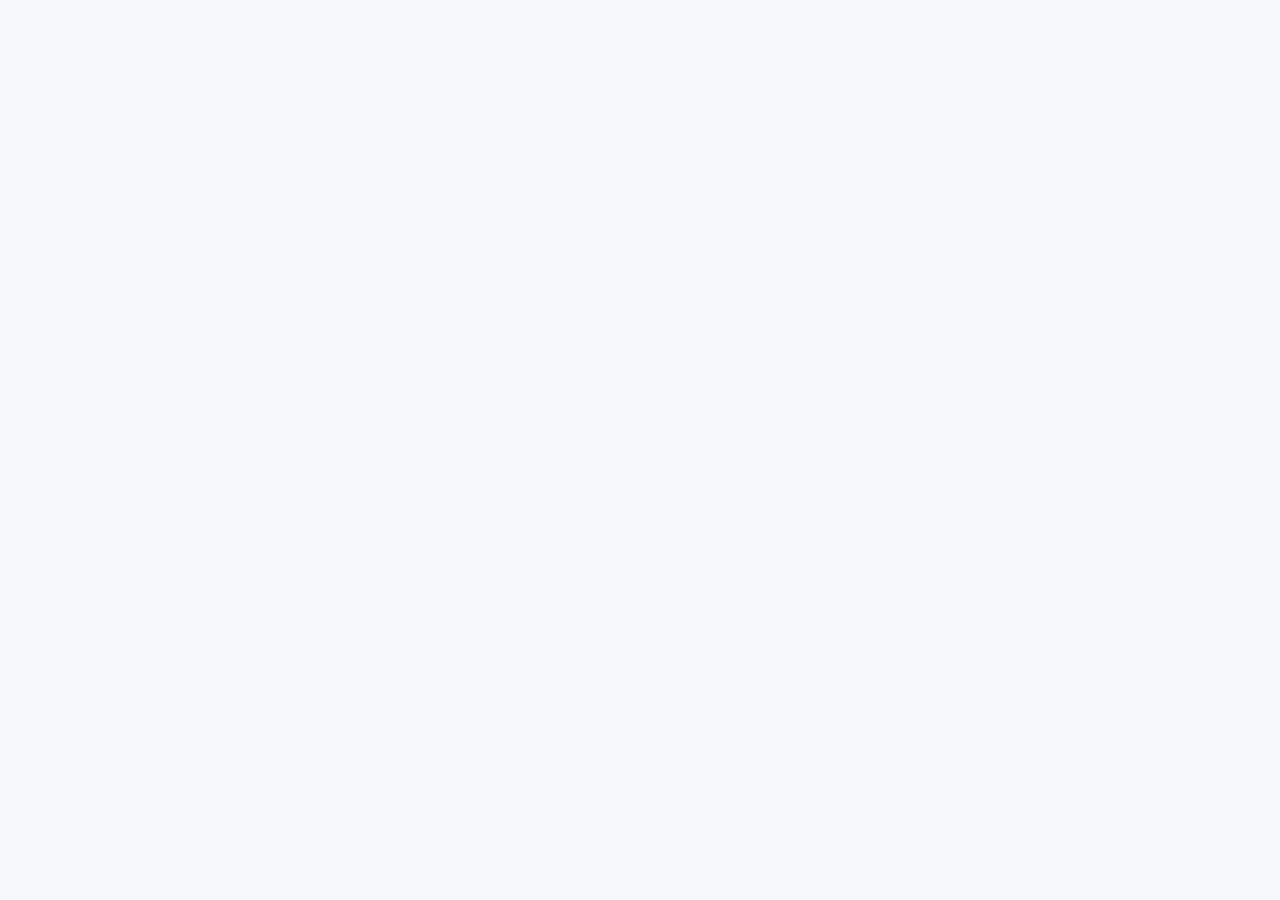
==== index.html @ e89a0898 "Create teacher dashboard" ====
<!doctype html><html><head><meta charset="utf-8"><meta name="viewport" content="width=device-width,initial-scale=1"><title>Teacher Dashboard</title><link rel="stylesheet" href="assets/styles.css"></head><body data-title="Dashboard"><div id="app-shell" data-content="<div class='panel'><h2>Welcome to your teaching workspace</h2><p>Manage your assigned classes, results, attendance, timetable and school announcements.</p><div class='quick-grid'><a class='quick' href='classes.html'><b>My classes</b><span>View assigned classes and subjects.</span></a><a class='quick' href='results.html'><b>Enter results</b><span>Record and submit academic results.</span></a><a class='quick' href='attendance.html'><b>Take attendance</b><span>Record today's attendance.</span></a></div></div>"></div><div id="toast-host"></div><script type="module">import{requireTeacher,mountShell}from'./assets/app.js';const u=await requireTeacher();if(u)mountShell(u);</script></body></html>
---- assets/styles.css ----
@import url('https://fonts.googleapis.com/css2?family=Inter:wght@400;500;600;700;800&display=swap');:root{--blue:#123d8f;--blue2:#0a66c2;--yellow:#f4c400;--ink:#14213d;--muted:#667085;--line:#e6eaf0;--bg:#f6f8fc;--danger:#c62828;--success:#16834b;--shadow:0 12px 35px rgba(19,43,88,.08)}*{box-sizing:border-box}body{margin:0;font-family:Inter,system-ui,sans-serif;color:var(--ink);background:var(--bg)}a{text-decoration:none;color:inherit}.sidebar{position:fixed;inset:0 auto 0 0;width:260px;background:#fff;border-right:1px solid var(--line);padding:20px 14px;display:flex;flex-direction:column;z-index:20}.brand{display:flex;align-items:center;gap:10px;padding:5px 10px 22px}.brand img{width:44px;height:44px;border-radius:50%;object-fit:cover}.brand strong,.brand small{display:block}.brand strong{font-size:14px}.brand small{font-size:11px;color:var(--muted)}.sidebar nav{display:grid;gap:4px;overflow:auto}.nav-item{display:flex;align-items:center;gap:12px;padding:11px 12px;border-radius:11px;color:#526078;font-size:13px;font-weight:600;transition:.2s}.nav-item span{width:22px;text-align:center;font-size:17px}.nav-item:hover{background:#f0f5ff;color:var(--blue)}.nav-item.active{background:#eaf1ff;color:var(--blue);box-shadow:inset 3px 0 var(--blue)}.nav-item em{font-style:normal}.logout{margin-top:auto;border:0;background:#fff1f1;color:var(--danger);padding:12px;border-radius:10px;font-weight:700;cursor:pointer}.main{margin-left:260px;min-height:100vh}.topbar{height:88px;background:#fff;border-bottom:1px solid var(--line);display:flex;align-items:center;justify-content:space-between;padding:0 32px;position:sticky;top:0;z-index:10}.eyebrow{margin:0 0 3px;color:var(--blue2);font-size:11px;font-weight:700}.topbar h1{margin:0;font-size:22px}.user-chip{display:flex;align-items:center;gap:9px}.avatar{width:38px;height:38px;border-radius:50%;display:grid;place-items:center;background:#eaf1ff;color:var(--blue);font-weight:800}.user-chip strong,.user-chip small{display:block}.user-chip strong{font-size:12px}.user-chip small{font-size:10px;color:var(--muted)}.menu{display:none}.page-content{padding:30px;animation:rise .45s ease}.panel{background:#fff;border:1px solid var(--line);border-radius:16px;box-shadow:var(--shadow);padding:22px}.panel h2{font-size:17px;margin:0 0 7px}.panel p{color:var(--muted);font-size:13px}.quick-grid{display:grid;grid-template-columns:repeat(3,1fr);gap:14px;margin-top:18px}.quick{padding:18px;border:1px solid var(--line);border-radius:13px;background:#fff;transition:.2s}.quick:hover{transform:translateY(-3px);box-shadow:var(--shadow)}.quick b{display:block;margin-bottom:5px}.quick span{font-size:12px;color:var(--muted)}.btn{border:0;border-radius:10px;padding:11px 15px;background:var(--blue);color:#fff;font-weight:700;cursor:pointer}.spinner{display:inline-block;width:18px;height:18px;border:2px solid currentColor;border-right-color:transparent;border-radius:50%;animation:spin .7s linear infinite;vertical-align:-4px;margin-right:8px}.spinner-sm{width:14px;height:14px}#toast-host{position:fixed;right:22px;bottom:22px;z-index:200;display:grid;gap:10px}.toast{min-width:280px;max-width:380px;padding:13px 15px;border-radius:12px;background:#fff;box-shadow:0 15px 40px rgba(0,0,0,.14);display:flex;gap:10px;align-items:center;font-size:13px;transform:translateY(15px);opacity:0;transition:.25s}.toast.show{transform:none;opacity:1}.toast-icon{width:25px;height:25px;border-radius:50%;display:grid;place-items:center;background:#e9f8ef;color:var(--success);font-weight:800}.toast-error .toast-icon{background:#fff0f0;color:var(--danger)}@keyframes spin{to{transform:rotate(360deg)}}@keyframes rise{from{opacity:0;transform:translateY(8px)}to{opacity:1;transform:none}}@media(max-width:760px){.sidebar{transform:translateX(-100%);transition:.25s;width:270px;box-shadow:10px 0 30px rgba(0,0,0,.12)}.sidebar.open{transform:none}.main{margin-left:0}.topbar{padding:0 18px;height:76px;justify-content:flex-start;gap:8px}.menu{display:block;border:0;background:#edf2fa;border-radius:9px;padding:9px}.user-chip{margin-left:auto}.user-chip div{display:none}.page-content{padding:18px}.quick-grid{grid-template-columns:1fr}}
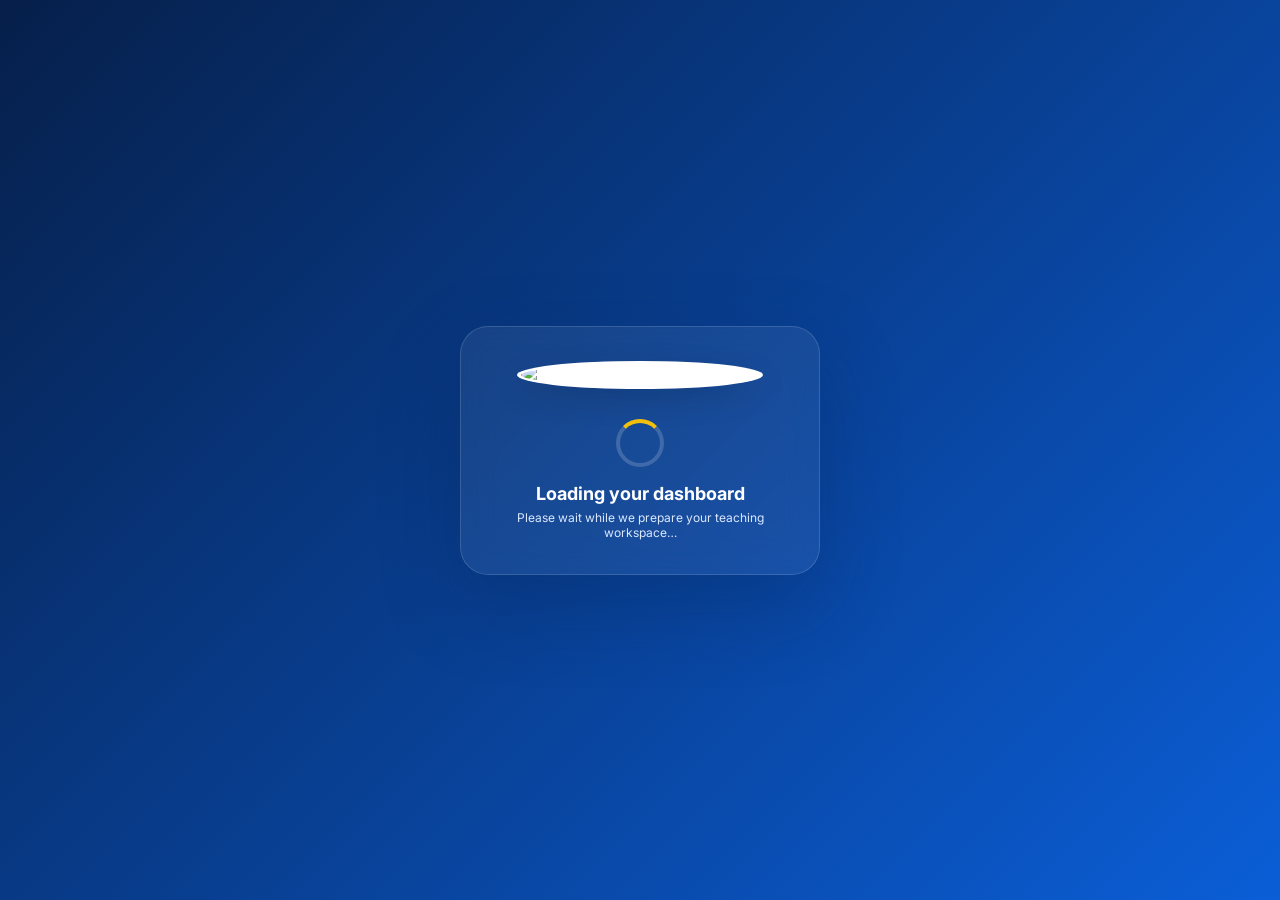
==== commit 57a25b36: "Upgrade teacher dashboard with premium tools and smart welcome" ====
--- a/index.html
+++ b/index.html
@@ -1 +1,141 @@
-<!doctype html><html><head><meta charset="utf-8"><meta name="viewport" content="width=device-width,initial-scale=1"><title>Teacher Dashboard</title><link rel="stylesheet" href="assets/styles.css"></head><body data-title="Dashboard"><div id="app-shell" data-content="<div class='panel'><h2>Welcome to your teaching workspace</h2><p>Manage your assigned classes, results, attendance, timetable and school announcements.</p><div class='quick-grid'><a class='quick' href='classes.html'><b>My classes</b><span>View assigned classes and subjects.</span></a><a class='quick' href='results.html'><b>Enter results</b><span>Record and submit academic results.</span></a><a class='quick' href='attendance.html'><b>Take attendance</b><span>Record today's attendance.</span></a></div></div>"></div><div id="toast-host"></div><script type="module">import{requireTeacher,mountShell}from'./assets/app.js';const u=await requireTeacher();if(u)mountShell(u);</script></body></html>+<!doctype html><html lang="en"><head><meta charset="utf-8"><meta name="viewport" content="width=device-width,initial-scale=1"><title>Teacher Dashboard | Laff British Montessori School</title><link rel="stylesheet" href="assets/styles.css"><link rel="stylesheet" href="assets/dashboard.css"></head><body class="dashboard-page" data-title="Dashboard"><div id="page-loader" class="page-loader active" aria-live="polite"><div class="loader-box"><img class="loader-logo" src="https://i.ibb.co/whtP8S5v/image.png" alt="Laff British Montessori School"><div class="loader-spinner"></div><strong>Loading your dashboard</strong><span>Please wait while we prepare your teaching workspace…</span></div></div><div id="app-shell"></div><div id="toast-host"></div><div id="dashboard-popup" class="dashboard-popup" aria-hidden="true"><div class="welcome-modal" role="dialog" aria-modal="true" aria-labelledby="popup-title"><div class="welcome-banner"><img class="welcome-logo" src="https://i.ibb.co/whtP8S5v/image.png" alt="Laff British Montessori School"><h3 id="popup-title">Welcome back</h3><p id="popup-subtitle">Your teacher workspace is ready.</p></div><div class="welcome-body"><h4 id="popup-heading">Welcome to your dashboard</h4><p id="popup-text">Everything you need for your teaching duties is here.</p><div id="popup-actions" class="popup-actions"></div><div class="popup-footer"><button id="popup-close" class="close-popup" type="button">Continue</button></div></div></div></div><script type="module">
+import { requireTeacher, mountShell, supabase, escapeHtml } from './assets/app.js';
+
+const loader = document.querySelector('#page-loader');
+const popup = document.querySelector('#dashboard-popup');
+const popupTitle = document.querySelector('#popup-title');
+const popupSubtitle = document.querySelector('#popup-subtitle');
+const popupHeading = document.querySelector('#popup-heading');
+const popupText = document.querySelector('#popup-text');
+const popupActions = document.querySelector('#popup-actions');
+const popupClose = document.querySelector('#popup-close');
+
+const hideLoader = () => {
+  loader?.classList.remove('active');
+  setTimeout(() => loader?.remove(), 350);
+};
+
+const showPopup = () => popup?.classList.add('show');
+const hidePopup = () => popup?.classList.remove('show');
+
+function setPopup({ title, subtitle, heading, text, actions = [], button = 'Continue' }) {
+  popupTitle.textContent = title;
+  popupSubtitle.textContent = subtitle;
+  popupHeading.textContent = heading;
+  popupText.textContent = text;
+  popupActions.innerHTML = actions.map(a => `<a class="popup-action" href="${escapeHtml(a.href)}"><span class="icon">${escapeHtml(a.icon)}</span><span><b>${escapeHtml(a.title)}</b><small>${escapeHtml(a.text)}</small></span></a>`).join('');
+  popupClose.textContent = button;
+};
+
+function setupSmartWelcome(user) {
+  const key = `lbs_teacher_dashboard_seen_${user.id}`;
+  const isNewSignin = localStorage.getItem(key) !== '1';
+  localStorage.setItem(key, '1');
+
+  setPopup({
+    title: `Welcome back, ${user.teacher?.full_name || 'Teacher'}`,
+    subtitle: 'Laff British Montessori School • Teacher Portal',
+    heading: 'Your workspace is ready',
+    text: 'We have loaded your teaching workspace, assignments and academic tools.',
+    actions: [],
+    button: isNewSignin ? 'View my classes' : 'Continue to dashboard'
+  });
+  showPopup();
+
+  popupClose.onclick = () => {
+    if (isNewSignin) {
+      setPopup({
+        title: 'New teacher sign-in',
+        subtitle: 'Let’s get you started',
+        heading: 'View your classes & subjects',
+        text: 'Open your assigned classes and subjects so you know exactly what is on your teaching schedule.',
+        actions: [
+          { href: 'classes.html', icon: '▤', title: 'View my classes', text: 'See assigned classes and subjects' }
+        ],
+        button: 'Close'
+      });
+      popupClose.onclick = () => hidePopup();
+      return;
+    }
+
+    setPopup({
+      title: 'Welcome back',
+      subtitle: 'Laff British Montessori School • Teacher Portal',
+      heading: 'What would you like to do?',
+      text: 'Use one of these quick teacher actions to continue your work.',
+      actions: [
+        { href: 'profile.html', icon: '♙', title: 'View my profile', text: 'Review your teacher information' },
+        { href: 'attendance.html', icon: '◷', title: 'Mark attendance', text: 'Record class attendance' },
+        { href: 'results.html', icon: '✓', title: 'Upload results', text: 'Enter and submit student results' }
+      ],
+      button: 'Close'
+    });
+    popupClose.onclick = () => hidePopup();
+  };
+
+  popup.addEventListener('click', e => { if (e.target === popup) hidePopup(); });
+  document.addEventListener('keydown', e => { if (e.key === 'Escape') hidePopup(); });
+};
+
+async function loadDashboard(user) {
+  const shell = document.querySelector('#app-shell');
+  const name = user.teacher?.full_name || 'Teacher';
+  shell.dataset.content = `<div class="dashboard-content">
+    <section class="dashboard-hero"><div class="hero-inner"><div class="hero-copy"><span class="hero-kicker">Teacher Workspace</span><h2>Welcome back, ${escapeHtml(name)} 👋</h2><p>Your teaching dashboard brings your classes, subjects, results, attendance and school updates into one place.</p></div><div class="hero-actions"><a class="btn" href="results.html">Enter Results</a><a class="btn secondary" href="classes.html">My Classes</a></div></div></section>
+    <section id="dashboard-stats" class="stats-grid"><article class="dash-stat"><span class="dash-stat-label">Assigned Classes</span><strong id="stat-classes" class="dash-stat-value">—</strong><span class="dash-stat-meta">Your active class groups</span></article><article class="dash-stat"><span class="dash-stat-label">Assigned Subjects</span><strong id="stat-subjects" class="dash-stat-value">—</strong><span class="dash-stat-meta">Subjects on your workload</span></article><article class="dash-stat"><span class="dash-stat-label">Draft Results</span><strong id="stat-drafts" class="dash-stat-value">—</strong><span class="dash-stat-meta">Saved but not submitted</span></article><article class="dash-stat"><span class="dash-stat-label">Submitted Results</span><strong id="stat-submitted" class="dash-stat-value">—</strong><span class="dash-stat-meta">Sent for review</span></article></section>
+    <section class="dashboard-grid"><div class="dash-panel"><div class="panel-head"><div><h3>My Classes & Subjects</h3><p>Your current teaching assignments from the school system.</p></div><a class="btn secondary" href="classes.html">View all</a></div><div id="class-grid" class="class-grid"><div class="empty-state">Loading your assignments…</div></div></div><div class="dash-panel"><div class="panel-head"><div><h3>Teacher Tools</h3><p>Quick access to the work you do most.</p></div></div><div class="tool-grid"><a class="tool" href="results.html"><span class="tool-icon">✓</span><span><b>Upload Results</b><span>Enter and submit scores</span></span></a><a class="tool" href="attendance.html"><span class="tool-icon">◷</span><span><b>Mark Attendance</b><span>Record class attendance</span></span></a><a class="tool" href="timetable.html"><span class="tool-icon">▦</span><span><b>My Timetable</b><span>View your weekly schedule</span></span></a><a class="tool" href="profile.html"><span class="tool-icon">♙</span><span><b>My Profile</b><span>Review your teacher details</span></span></a><a class="tool" href="announcements.html"><span class="tool-icon">◉</span><span><b>Announcements</b><span>Read school notices</span></span></a><a class="tool" href="classes.html"><span class="tool-icon">▤</span><span><b>My Classes</b><span>Review teaching assignments</span></span></a></div></div></section>
+    <section class="dash-panel"><div class="panel-head"><div><h3>School Announcements</h3><p>Latest notices available in the school system.</p></div><a class="btn secondary" href="announcements.html">View all</a></div><div id="announcement-list" class="announcement-list"><div class="empty-state">Loading announcements…</div></div></section>
+  </div>`;
+
+  mountShell(user);
+  await Promise.all([loadAssignments(user), loadStats(user), loadAnnouncements()]);
+  hideLoader();
+  setupSmartWelcome(user);
+}
+
+async function loadAssignments(user) {
+  const box = document.querySelector('#class-grid');
+  try {
+    const { data, error } = await supabase.from('class_subjects').select('id,class_id,subject_id,classes(id,name,level),subjects(id,name,code)').eq('teacher_id', user.teacher.id).order('id');
+    if (error) throw error;
+    const rows = data || [];
+    box.innerHTML = rows.length ? rows.slice(0, 6).map(x => `<article class="class-card"><div class="class-top"><span class="class-pill">${escapeHtml(x.classes?.level || 'Class')}</span><span class="small muted">Assigned</span></div><h4>${escapeHtml(x.classes?.name || 'Class')}</h4><p>${escapeHtml(x.subjects?.name || 'Subject')}${x.subjects?.code ? ` · ${escapeHtml(x.subjects.code)}` : ''}</p><a class="btn secondary" href="results.html?class=${encodeURIComponent(x.class_id)}&subject=${encodeURIComponent(x.subject_id)}">Enter Result</a></article>`).join('') : '<div class="empty-state">No class or subject assignments have been added yet.</div>';
+  } catch (e) {
+    console.error(e);
+    box.innerHTML = '<div class="empty-state">Your class assignments could not be loaded right now.</div>';
+  }
+}
+
+async function loadStats(user) {
+  try {
+    const [assignments, results] = await Promise.all([
+      supabase.from('class_subjects').select('class_id,subject_id').eq('teacher_id', user.teacher.id),
+      supabase.from('results').select('status').eq('created_by', user.id)
+    ]);
+    const a = assignments.data || [];
+    const r = results.data || [];
+    document.querySelector('#stat-classes').textContent = new Set(a.map(x => x.class_id)).size;
+    document.querySelector('#stat-subjects').textContent = new Set(a.map(x => x.subject_id)).size;
+    document.querySelector('#stat-drafts').textContent = r.filter(x => String(x.status || '').toUpperCase() === 'DRAFT').length;
+    document.querySelector('#stat-submitted').textContent = r.filter(x => String(x.status || '').toUpperCase() === 'SUBMITTED').length;
+  } catch (e) {
+    console.error(e);
+  }
+}
+
+async function loadAnnouncements() {
+  const box = document.querySelector('#announcement-list');
+  try {
+    const { data, error } = await supabase.from('announcements').select('id,title,created_at').order('created_at', { ascending: false }).limit(4);
+    if (error) throw error;
+    const rows = data || [];
+    box.innerHTML = rows.length ? rows.map(x => `<article class="announcement"><span class="announcement-dot"></span><div><b>${escapeHtml(x.title || 'School announcement')}</b><time>${x.created_at ? new Date(x.created_at).toLocaleDateString() : ''}</time></div></article>`).join('') : '<div class="empty-state">No announcements are available yet.</div>';
+  } catch (e) {
+    console.error(e);
+    box.innerHTML = '<div class="empty-state">Announcements could not be loaded right now.</div>';
+  }
+}
+
+const user = await requireTeacher();
+if (user) await loadDashboard(user);
+</script></body></html>
--- a/assets/dashboard.css
+++ b/assets/dashboard.css
@@ -0,0 +1 @@
+:root{--dash-blue:#0b5ed7;--dash-deep:#082b63;--dash-yellow:#f4c20d;--dash-ink:#13233f;--dash-muted:#667085;--dash-line:#e4eaf2;--dash-bg:#f5f8fd} .dashboard-page{background:radial-gradient(circle at 88% 0,#eaf2ff 0,transparent 28%),var(--dash-bg)} .page-loader{position:fixed;inset:0;display:grid;place-items:center;background:linear-gradient(135deg,#061f4a,#0b5ed7);z-index:1000;opacity:0;visibility:hidden;transition:opacity .3s ease,visibility .3s ease}.page-loader.active{opacity:1;visibility:visible}.loader-box{width:min(360px,88vw);padding:34px 28px;border:1px solid #ffffff24;border-radius:28px;background:#ffffff10;backdrop-filter:blur(16px);text-align:center;color:#fff;box-shadow:0 30px 80px #001b4540}.loader-logo{width:72px;height:72px;border-radius:50%;background:#fff;padding:4px;margin:0 auto 18px;box-shadow:0 10px 30px #00000025}.loader-spinner{width:48px;height:48px;border-radius:50%;border:4px solid #ffffff2c;border-top-color:var(--dash-yellow);animation:dashboard-spin .85s linear infinite;margin:12px auto 16px}.loader-box strong{display:block;font-size:18px}.loader-box span{display:block;color:#dbe8ff;font-size:12px;margin-top:6px}@keyframes dashboard-spin{to{transform:rotate(360deg)}} .dashboard-content{display:grid;gap:20px}.dashboard-hero{position:relative;overflow:hidden;border-radius:28px;padding:28px;background:linear-gradient(135deg,#082b63 0%,#0b5ed7 72%,#126ee7 100%);color:#fff;box-shadow:0 24px 55px rgba(8,43,99,.2)}.dashboard-hero:before,.dashboard-hero:after{content:"";position:absolute;border-radius:50%;pointer-events:none}.dashboard-hero:before{width:260px;height:260px;right:-90px;top:-110px;background:#ffffff12}.dashboard-hero:after{width:130px;height:130px;right:150px;bottom:-80px;background:#f4c20d14}.hero-inner{position:relative;z-index:1;display:flex;align-items:flex-end;justify-content:space-between;gap:20px}.hero-copy{max-width:760px}.hero-kicker{display:inline-flex;align-items:center;gap:8px;padding:7px 11px;border-radius:999px;background:#ffffff14;border:1px solid #ffffff22;font-size:10px;font-weight:900;letter-spacing:.08em;text-transform:uppercase}.hero-copy h2{margin:10px 0 7px;font-size:34px;letter-spacing:-.03em}.hero-copy p{margin:0;color:#dbe8ff;line-height:1.55}.hero-actions{display:flex;gap:9px;flex-wrap:wrap}.hero-actions a{background:var(--dash-yellow);color:var(--dash-deep)}.hero-actions a.secondary{background:#ffffff12;color:#fff;border:1px solid #ffffff28}.stats-grid{display:grid;grid-template-columns:repeat(4,minmax(0,1fr));gap:15px}.dash-stat{background:#fff;border:1px solid var(--dash-line);border-radius:20px;padding:20px;box-shadow:0 8px 25px rgba(20,45,80,.06);position:relative;overflow:hidden}.dash-stat:after{content:"";position:absolute;width:100px;height:100px;right:-45px;top:-45px;border-radius:50%;background:#edf4ff}.dash-stat-label{font-size:12px;color:var(--dash-muted);font-weight:800}.dash-stat-value{display:block;font-size:30px;line-height:1;margin-top:9px;position:relative;z-index:1;color:var(--dash-ink)}.dash-stat-meta{font-size:11px;color:#8a94a6;margin-top:7px;display:block}.dashboard-grid{display:grid;grid-template-columns:1.2fr .8fr;gap:20px}.dash-panel{background:#fff;border:1px solid var(--dash-line);border-radius:22px;padding:21px;box-shadow:0 8px 25px rgba(20,45,80,.06)}.panel-head{display:flex;justify-content:space-between;align-items:flex-start;gap:15px;margin-bottom:15px}.panel-head h3{margin:0;font-size:19px}.panel-head p{margin:5px 0 0;color:var(--dash-muted);font-size:12px}.class-grid{display:grid;grid-template-columns:repeat(2,minmax(0,1fr));gap:12px}.class-card{border:1px solid var(--dash-line);border-radius:16px;padding:15px;background:linear-gradient(180deg,#fff,#fbfdff)}.class-top{display:flex;justify-content:space-between;gap:10px;align-items:center}.class-pill{display:inline-flex;padding:6px 9px;border-radius:999px;background:#edf4ff;color:var(--dash-blue);font-size:10px;font-weight:900}.class-card h4{margin:10px 0 5px;font-size:16px}.class-card p{margin:0 0 12px;color:var(--dash-muted);font-size:12px}.tool-grid{display:grid;grid-template-columns:repeat(2,minmax(0,1fr));gap:11px}.tool{display:flex;align-items:center;gap:12px;padding:14px;border:1px solid var(--dash-line);border-radius:16px;text-decoration:none;color:var(--dash-ink);background:#fff;transition:.2s}.tool:hover{transform:translateY(-2px);box-shadow:0 12px 25px rgba(20,45,80,.08)}.tool-icon{width:40px;height:40px;border-radius:13px;background:#edf4ff;color:var(--dash-blue);display:grid;place-items:center;font-size:18px}.tool b{display:block;font-size:13px}.tool span{display:block;margin-top:3px;color:var(--dash-muted);font-size:11px}.announcement-list{display:grid;gap:10px}.announcement{display:flex;gap:11px;align-items:flex-start;padding:12px;border:1px solid var(--dash-line);border-radius:14px;background:#fbfdff}.announcement-dot{width:9px;height:9px;border-radius:50%;background:var(--dash-yellow);margin-top:6px;flex:0 0 auto}.announcement b{font-size:12px}.announcement time{display:block;font-size:10px;color:#8a94a6;margin-top:4px}.empty-state{padding:28px;text-align:center;color:var(--dash-muted);font-size:12px;border:1px dashed var(--dash-line);border-radius:14px}.dashboard-popup{position:fixed;inset:0;background:rgba(4,18,40,.62);backdrop-filter:blur(8px);display:none;align-items:center;justify-content:center;padding:18px;z-index:900}.dashboard-popup.show{display:flex}.welcome-modal{width:min(460px,94vw);background:#fff;border-radius:26px;overflow:hidden;box-shadow:0 32px 90px rgba(0,0,0,.22);animation:modal-rise .35s ease}.welcome-banner{background:linear-gradient(135deg,#082b63,#0b5ed7);padding:26px;color:#fff;position:relative}.welcome-logo{width:68px;height:68px;border-radius:50%;background:#fff;padding:4px;box-shadow:0 8px 25px #00000026}.welcome-banner h3{margin:16px 0 5px;font-size:24px}.welcome-banner p{margin:0;color:#dbe8ff;font-size:12px;line-height:1.5}.welcome-body{padding:22px}.welcome-body h4{margin:0;font-size:18px;color:var(--dash-ink)}.welcome-body>p{color:var(--dash-muted);font-size:12px;line-height:1.5}.popup-actions{display:grid;gap:9px;margin-top:16px}.popup-action{display:flex;align-items:center;gap:11px;padding:13px;border:1px solid var(--dash-line);border-radius:14px;text-decoration:none;color:var(--dash-ink);background:#fff}.popup-action:hover{background:#f7faff}.popup-action .icon{width:36px;height:36px;display:grid;place-items:center;border-radius:11px;background:#edf4ff;color:var(--dash-blue);font-weight:900}.popup-footer{display:flex;justify-content:flex-end;margin-top:18px}.close-popup{border:0;background:var(--dash-deep);color:#fff;border-radius:12px;padding:11px 16px;font-weight:800;cursor:pointer}@keyframes modal-rise{from{opacity:0;transform:translateY(18px) scale(.98)}to{opacity:1;transform:none}}@media(max-width:980px){.stats-grid{grid-template-columns:repeat(2,minmax(0,1fr))}.dashboard-grid{grid-template-columns:1fr}}@media(max-width:680px){.hero-inner{align-items:flex-start;flex-direction:column}.hero-actions{width:100%}.hero-actions a{flex:1}.stats-grid,.class-grid,.tool-grid{grid-template-columns:1fr}.dashboard-hero{padding:22px}.hero-copy h2{font-size:28px}} @media(prefers-reduced-motion:reduce){.loader-spinner,.welcome-modal{animation:none!important}.dash-stat,.tool{transition:none!important}}
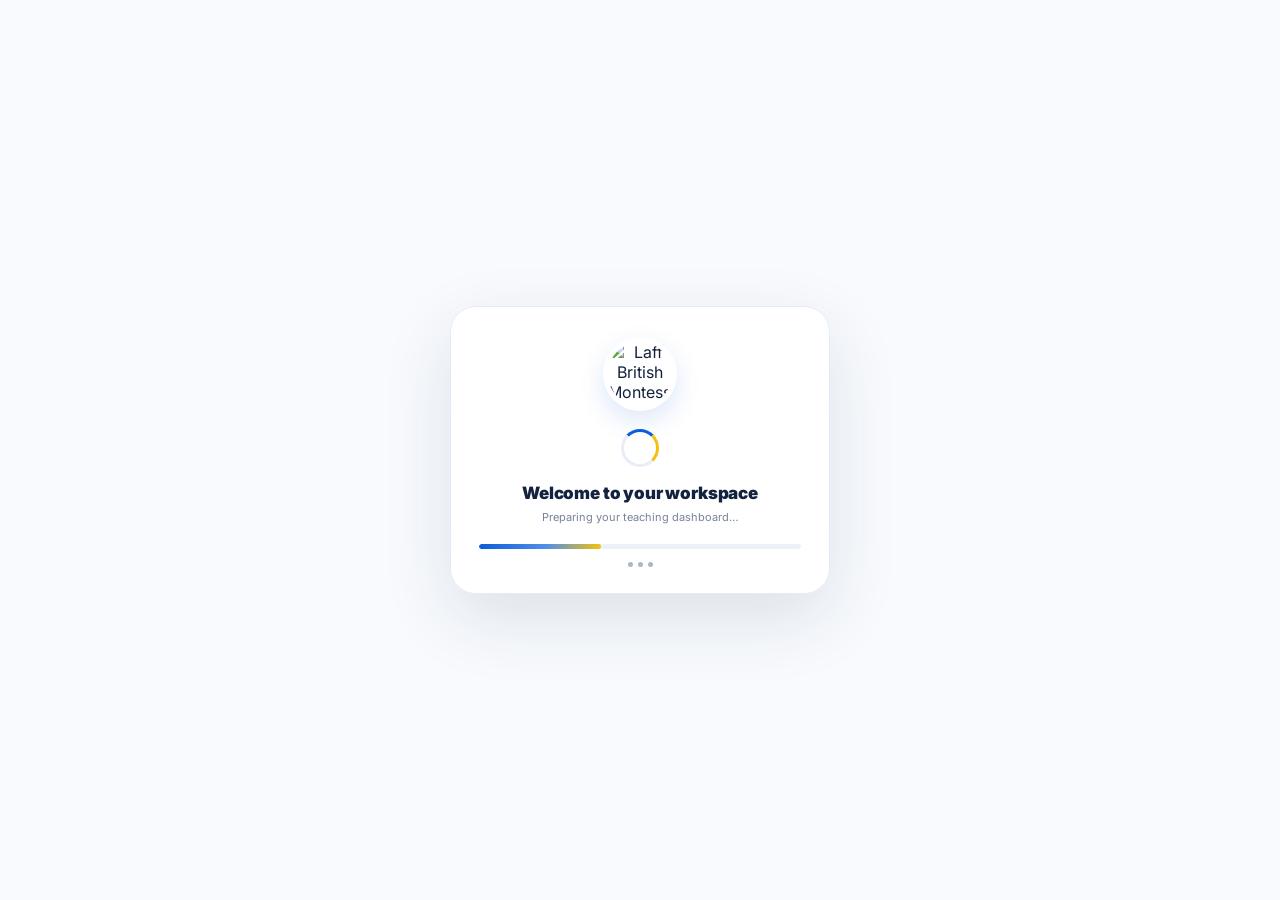
==== commit a7fe7ad2: "Use polished portal loader on teacher dashboard" ====
--- a/index.html
+++ b/index.html
@@ -1,141 +1,12 @@
-<!doctype html><html lang="en"><head><meta charset="utf-8"><meta name="viewport" content="width=device-width,initial-scale=1"><title>Teacher Dashboard | Laff British Montessori School</title><link rel="stylesheet" href="assets/styles.css"><link rel="stylesheet" href="assets/dashboard.css"></head><body class="dashboard-page" data-title="Dashboard"><div id="page-loader" class="page-loader active" aria-live="polite"><div class="loader-box"><img class="loader-logo" src="https://i.ibb.co/whtP8S5v/image.png" alt="Laff British Montessori School"><div class="loader-spinner"></div><strong>Loading your dashboard</strong><span>Please wait while we prepare your teaching workspace…</span></div></div><div id="app-shell"></div><div id="toast-host"></div><div id="dashboard-popup" class="dashboard-popup" aria-hidden="true"><div class="welcome-modal" role="dialog" aria-modal="true" aria-labelledby="popup-title"><div class="welcome-banner"><img class="welcome-logo" src="https://i.ibb.co/whtP8S5v/image.png" alt="Laff British Montessori School"><h3 id="popup-title">Welcome back</h3><p id="popup-subtitle">Your teacher workspace is ready.</p></div><div class="welcome-body"><h4 id="popup-heading">Welcome to your dashboard</h4><p id="popup-text">Everything you need for your teaching duties is here.</p><div id="popup-actions" class="popup-actions"></div><div class="popup-footer"><button id="popup-close" class="close-popup" type="button">Continue</button></div></div></div></div><script type="module">
+<!doctype html><html><head><meta charset="utf-8"><meta name="viewport" content="width=device-width,initial-scale=1"><title>Teacher Dashboard | Laff British Montessori School</title><meta name="description" content="Laff British Montessori School teacher dashboard for classes, attendance, results, timetable and announcements."><link rel="stylesheet" href="assets/styles.css"><link rel="stylesheet" href="assets/dashboard.css"><link rel="stylesheet" href="assets/portal-loader.css"></head><body class="dashboard-page" data-title="Dashboard"><div id="page-loader" class="lbs-loader" aria-live="polite"><div class="lbs-loader-card"><img class="lbs-loader-logo" src="https://i.ibb.co/whtP8S5v/image.png" alt="Laff British Montessori School"><div class="lbs-loader-ring"></div><div class="lbs-loader-title">Welcome to your workspace</div><div class="lbs-loader-text">Preparing your teaching dashboard…</div><div class="lbs-loader-bar"></div><div class="lbs-loader-dots"><span></span><span></span><span></span></div></div></div><div id="app-shell"></div><div id="toast-host"></div><div id="dashboard-popup" class="dashboard-popup" aria-hidden="true"><div class="welcome-modal" role="dialog" aria-modal="true" aria-labelledby="popup-title"><div class="welcome-banner"><img class="welcome-logo" src="https://i.ibb.co/whtP8S5v/image.png" alt="Laff British Montessori School"><h3 id="popup-title">Welcome back</h3><p id="popup-subtitle">Your teacher workspace is ready.</p></div><div class="welcome-body"><h4 id="popup-heading">Welcome to your dashboard</h4><p id="popup-text">Everything you need for your teaching duties is here.</p><div id="popup-actions" class="popup-actions"></div><div class="popup-footer"><button id="popup-close" class="close-popup" type="button">Continue</button></div></div></div></div><script type="module">
 import { requireTeacher, mountShell, supabase, escapeHtml } from './assets/app.js';
-
-const loader = document.querySelector('#page-loader');
-const popup = document.querySelector('#dashboard-popup');
-const popupTitle = document.querySelector('#popup-title');
-const popupSubtitle = document.querySelector('#popup-subtitle');
-const popupHeading = document.querySelector('#popup-heading');
-const popupText = document.querySelector('#popup-text');
-const popupActions = document.querySelector('#popup-actions');
-const popupClose = document.querySelector('#popup-close');
-
-const hideLoader = () => {
-  loader?.classList.remove('active');
-  setTimeout(() => loader?.remove(), 350);
-};
-
-const showPopup = () => popup?.classList.add('show');
-const hidePopup = () => popup?.classList.remove('show');
-
-function setPopup({ title, subtitle, heading, text, actions = [], button = 'Continue' }) {
-  popupTitle.textContent = title;
-  popupSubtitle.textContent = subtitle;
-  popupHeading.textContent = heading;
-  popupText.textContent = text;
-  popupActions.innerHTML = actions.map(a => `<a class="popup-action" href="${escapeHtml(a.href)}"><span class="icon">${escapeHtml(a.icon)}</span><span><b>${escapeHtml(a.title)}</b><small>${escapeHtml(a.text)}</small></span></a>`).join('');
-  popupClose.textContent = button;
-};
-
-function setupSmartWelcome(user) {
-  const key = `lbs_teacher_dashboard_seen_${user.id}`;
-  const isNewSignin = localStorage.getItem(key) !== '1';
-  localStorage.setItem(key, '1');
-
-  setPopup({
-    title: `Welcome back, ${user.teacher?.full_name || 'Teacher'}`,
-    subtitle: 'Laff British Montessori School • Teacher Portal',
-    heading: 'Your workspace is ready',
-    text: 'We have loaded your teaching workspace, assignments and academic tools.',
-    actions: [],
-    button: isNewSignin ? 'View my classes' : 'Continue to dashboard'
-  });
-  showPopup();
-
-  popupClose.onclick = () => {
-    if (isNewSignin) {
-      setPopup({
-        title: 'New teacher sign-in',
-        subtitle: 'Let’s get you started',
-        heading: 'View your classes & subjects',
-        text: 'Open your assigned classes and subjects so you know exactly what is on your teaching schedule.',
-        actions: [
-          { href: 'classes.html', icon: '▤', title: 'View my classes', text: 'See assigned classes and subjects' }
-        ],
-        button: 'Close'
-      });
-      popupClose.onclick = () => hidePopup();
-      return;
-    }
-
-    setPopup({
-      title: 'Welcome back',
-      subtitle: 'Laff British Montessori School • Teacher Portal',
-      heading: 'What would you like to do?',
-      text: 'Use one of these quick teacher actions to continue your work.',
-      actions: [
-        { href: 'profile.html', icon: '♙', title: 'View my profile', text: 'Review your teacher information' },
-        { href: 'attendance.html', icon: '◷', title: 'Mark attendance', text: 'Record class attendance' },
-        { href: 'results.html', icon: '✓', title: 'Upload results', text: 'Enter and submit student results' }
-      ],
-      button: 'Close'
-    });
-    popupClose.onclick = () => hidePopup();
-  };
-
-  popup.addEventListener('click', e => { if (e.target === popup) hidePopup(); });
-  document.addEventListener('keydown', e => { if (e.key === 'Escape') hidePopup(); });
-};
-
-async function loadDashboard(user) {
-  const shell = document.querySelector('#app-shell');
-  const name = user.teacher?.full_name || 'Teacher';
-  shell.dataset.content = `<div class="dashboard-content">
-    <section class="dashboard-hero"><div class="hero-inner"><div class="hero-copy"><span class="hero-kicker">Teacher Workspace</span><h2>Welcome back, ${escapeHtml(name)} 👋</h2><p>Your teaching dashboard brings your classes, subjects, results, attendance and school updates into one place.</p></div><div class="hero-actions"><a class="btn" href="results.html">Enter Results</a><a class="btn secondary" href="classes.html">My Classes</a></div></div></section>
-    <section id="dashboard-stats" class="stats-grid"><article class="dash-stat"><span class="dash-stat-label">Assigned Classes</span><strong id="stat-classes" class="dash-stat-value">—</strong><span class="dash-stat-meta">Your active class groups</span></article><article class="dash-stat"><span class="dash-stat-label">Assigned Subjects</span><strong id="stat-subjects" class="dash-stat-value">—</strong><span class="dash-stat-meta">Subjects on your workload</span></article><article class="dash-stat"><span class="dash-stat-label">Draft Results</span><strong id="stat-drafts" class="dash-stat-value">—</strong><span class="dash-stat-meta">Saved but not submitted</span></article><article class="dash-stat"><span class="dash-stat-label">Submitted Results</span><strong id="stat-submitted" class="dash-stat-value">—</strong><span class="dash-stat-meta">Sent for review</span></article></section>
-    <section class="dashboard-grid"><div class="dash-panel"><div class="panel-head"><div><h3>My Classes & Subjects</h3><p>Your current teaching assignments from the school system.</p></div><a class="btn secondary" href="classes.html">View all</a></div><div id="class-grid" class="class-grid"><div class="empty-state">Loading your assignments…</div></div></div><div class="dash-panel"><div class="panel-head"><div><h3>Teacher Tools</h3><p>Quick access to the work you do most.</p></div></div><div class="tool-grid"><a class="tool" href="results.html"><span class="tool-icon">✓</span><span><b>Upload Results</b><span>Enter and submit scores</span></span></a><a class="tool" href="attendance.html"><span class="tool-icon">◷</span><span><b>Mark Attendance</b><span>Record class attendance</span></span></a><a class="tool" href="timetable.html"><span class="tool-icon">▦</span><span><b>My Timetable</b><span>View your weekly schedule</span></span></a><a class="tool" href="profile.html"><span class="tool-icon">♙</span><span><b>My Profile</b><span>Review your teacher details</span></span></a><a class="tool" href="announcements.html"><span class="tool-icon">◉</span><span><b>Announcements</b><span>Read school notices</span></span></a><a class="tool" href="classes.html"><span class="tool-icon">▤</span><span><b>My Classes</b><span>Review teaching assignments</span></span></a></div></div></section>
-    <section class="dash-panel"><div class="panel-head"><div><h3>School Announcements</h3><p>Latest notices available in the school system.</p></div><a class="btn secondary" href="announcements.html">View all</a></div><div id="announcement-list" class="announcement-list"><div class="empty-state">Loading announcements…</div></div></section>
-  </div>`;
-
-  mountShell(user);
-  await Promise.all([loadAssignments(user), loadStats(user), loadAnnouncements()]);
-  hideLoader();
-  setupSmartWelcome(user);
-}
-
-async function loadAssignments(user) {
-  const box = document.querySelector('#class-grid');
-  try {
-    const { data, error } = await supabase.from('class_subjects').select('id,class_id,subject_id,classes(id,name,level),subjects(id,name,code)').eq('teacher_id', user.teacher.id).order('id');
-    if (error) throw error;
-    const rows = data || [];
-    box.innerHTML = rows.length ? rows.slice(0, 6).map(x => `<article class="class-card"><div class="class-top"><span class="class-pill">${escapeHtml(x.classes?.level || 'Class')}</span><span class="small muted">Assigned</span></div><h4>${escapeHtml(x.classes?.name || 'Class')}</h4><p>${escapeHtml(x.subjects?.name || 'Subject')}${x.subjects?.code ? ` · ${escapeHtml(x.subjects.code)}` : ''}</p><a class="btn secondary" href="results.html?class=${encodeURIComponent(x.class_id)}&subject=${encodeURIComponent(x.subject_id)}">Enter Result</a></article>`).join('') : '<div class="empty-state">No class or subject assignments have been added yet.</div>';
-  } catch (e) {
-    console.error(e);
-    box.innerHTML = '<div class="empty-state">Your class assignments could not be loaded right now.</div>';
-  }
-}
-
-async function loadStats(user) {
-  try {
-    const [assignments, results] = await Promise.all([
-      supabase.from('class_subjects').select('class_id,subject_id').eq('teacher_id', user.teacher.id),
-      supabase.from('results').select('status').eq('created_by', user.id)
-    ]);
-    const a = assignments.data || [];
-    const r = results.data || [];
-    document.querySelector('#stat-classes').textContent = new Set(a.map(x => x.class_id)).size;
-    document.querySelector('#stat-subjects').textContent = new Set(a.map(x => x.subject_id)).size;
-    document.querySelector('#stat-drafts').textContent = r.filter(x => String(x.status || '').toUpperCase() === 'DRAFT').length;
-    document.querySelector('#stat-submitted').textContent = r.filter(x => String(x.status || '').toUpperCase() === 'SUBMITTED').length;
-  } catch (e) {
-    console.error(e);
-  }
-}
-
-async function loadAnnouncements() {
-  const box = document.querySelector('#announcement-list');
-  try {
-    const { data, error } = await supabase.from('announcements').select('id,title,created_at').order('created_at', { ascending: false }).limit(4);
-    if (error) throw error;
-    const rows = data || [];
-    box.innerHTML = rows.length ? rows.map(x => `<article class="announcement"><span class="announcement-dot"></span><div><b>${escapeHtml(x.title || 'School announcement')}</b><time>${x.created_at ? new Date(x.created_at).toLocaleDateString() : ''}</time></div></article>`).join('') : '<div class="empty-state">No announcements are available yet.</div>';
-  } catch (e) {
-    console.error(e);
-    box.innerHTML = '<div class="empty-state">Announcements could not be loaded right now.</div>';
-  }
-}
-
-const user = await requireTeacher();
-if (user) await loadDashboard(user);
-</script></body></html>
+const loader=document.querySelector('#page-loader'),popup=document.querySelector('#dashboard-popup'),popupTitle=document.querySelector('#popup-title'),popupSubtitle=document.querySelector('#popup-subtitle'),popupHeading=document.querySelector('#popup-heading'),popupText=document.querySelector('#popup-text'),popupActions=document.querySelector('#popup-actions'),popupClose=document.querySelector('#popup-close');
+const hideLoader=()=>{loader?.classList.add('is-hidden');setTimeout(()=>loader?.remove(),380)};const showPopup=()=>{popup?.classList.add('show');popup?.setAttribute('aria-hidden','false')};const hidePopup=()=>{popup?.classList.remove('show');popup?.setAttribute('aria-hidden','true')};
+function setPopup({title,subtitle,heading,text,actions=[],button='Continue'}){popupTitle.textContent=title;popupSubtitle.textContent=subtitle;popupHeading.textContent=heading;popupText.textContent=text;popupActions.innerHTML=actions.map(a=>`<a class="popup-action" href="${escapeHtml(a.href)}"><span class="icon">${escapeHtml(a.icon)}</span><span><b>${escapeHtml(a.title)}</b><small>${escapeHtml(a.text)}</small></span></a>`).join('');popupClose.textContent=button}
+function setupSmartWelcome(user){const params=new URLSearchParams(location.search),signin=params.get('signin'),key=`lbs_teacher_dashboard_seen_${user.id}`,isNewSignin=signin==='new'?true:signin==='returning'?false:localStorage.getItem(key)!=='1';localStorage.setItem(key,'1');if(signin)history.replaceState(null,document.title,location.pathname);setPopup({title:`Welcome back, ${user.teacher?.full_name||'Teacher'}`,subtitle:'Laff British Montessori School • Teacher Portal',heading:isNewSignin?'Welcome to your dashboard':'Your workspace is ready',text:isNewSignin?'Everything you need for your teaching duties is here. Let’s get you started.':'Your teaching workspace is ready. Choose a task below whenever you are ready.',actions:[],button:'Continue'});showPopup();popupClose.onclick=()=>{if(isNewSignin){setPopup({title:'New teacher sign-in',subtitle:'Let’s get you started',heading:'View your class',text:'Start by checking the classes and subjects assigned to you so you know what is on your teaching schedule.',actions:[{href:'classes.html',icon:'▤',title:'View my classes',text:'See your assigned classes and subjects'}],button:'Close'});popupClose.onclick=()=>hidePopup();return}setPopup({title:'Welcome back',subtitle:'Laff British Montessori School • Teacher Portal',heading:'What would you like to do?',text:'Jump straight into one of your most-used teacher tools.',actions:[{href:'profile.html',icon:'♙',title:'View my profile',text:'Review your teacher information'},{href:'attendance.html',icon:'◷',title:'Mark attendance',text:'Record class attendance'},{href:'results.html',icon:'✓',title:'Upload results',text:'Enter and submit student results'}],button:'Close'});popupClose.onclick=()=>hidePopup()};popup.addEventListener('click',e=>{if(e.target===popup)hidePopup()});document.addEventListener('keydown',e=>{if(e.key==='Escape')hidePopup()})}
+async function loadDashboard(user){const shell=document.querySelector('#app-shell'),name=user.teacher?.full_name||'Teacher';shell.dataset.content=`<div class="dashboard-content"><section class="dashboard-hero"><div class="hero-inner"><div class="hero-copy"><span class="hero-kicker">Teacher Workspace</span><h2>Welcome back, ${escapeHtml(name)} 👋</h2><p>Your teaching dashboard brings your classes, subjects, results, attendance and school updates into one place.</p></div><div class="hero-actions"><a class="btn" href="results.html">Enter Results</a><a class="btn secondary" href="classes.html">My Classes</a></div></div></section><section id="dashboard-stats" class="stats-grid"><article class="dash-stat"><span class="dash-stat-label">Assigned Classes</span><strong id="stat-classes" class="dash-stat-value">—</strong><span class="dash-stat-meta">Your active class groups</span></article><article class="dash-stat"><span class="dash-stat-label">Assigned Subjects</span><strong id="stat-subjects" class="dash-stat-value">—</strong><span class="dash-stat-meta">Subjects on your workload</span></article><article class="dash-stat"><span class="dash-stat-label">Draft Results</span><strong id="stat-drafts" class="dash-stat-value">—</strong><span class="dash-stat-meta">Saved but not submitted</span></article><article class="dash-stat"><span class="dash-stat-label">Submitted Results</span><strong id="stat-submitted" class="dash-stat-value">—</strong><span class="dash-stat-meta">Sent for review</span></article></section><section class="dashboard-grid"><div class="dash-panel"><div class="panel-head"><div><h3>My Classes & Subjects</h3><p>Your current teaching assignments from the school system.</p></div><a class="btn secondary" href="classes.html">View all</a></div><div id="class-grid" class="class-grid"><div class="empty-state">Loading your assignments…</div></div></div><div class="dash-panel"><div class="panel-head"><div><h3>Teacher Tools</h3><p>Quick access to the work you do most.</p></div></div><div class="tool-grid"><a class="tool" href="results.html"><span class="tool-icon">✓</span><span><b>Upload Results</b><span>Enter and submit scores</span></span></a><a class="tool" href="attendance.html"><span class="tool-icon">◷</span><span><b>Mark Attendance</b><span>Record class attendance</span></span></a><a class="tool" href="timetable.html"><span class="tool-icon">▦</span><span><b>My Timetable</b><span>View your weekly schedule</span></span></a><a class="tool" href="profile.html"><span class="tool-icon">♙</span><span><b>My Profile</b><span>Review your teacher details</span></span></a><a class="tool" href="announcements.html"><span class="tool-icon">◉</span><span><b>Announcements</b><span>Read school notices</span></span></a><a class="tool" href="classes.html"><span class="tool-icon">▤</span><span><b>My Classes</b><span>Review teaching assignments</span></span></a></div></div></section><section class="dash-panel"><div class="panel-head"><div><h3>School Announcements</h3><p>Latest notices available in the school system.</p></div><a class="btn secondary" href="announcements.html">View all</a></div><div id="announcement-list" class="announcement-list"><div class="empty-state">Loading announcements…</div></div></section></div>`;mountShell(user);await Promise.all([loadAssignments(user),loadStats(user),loadAnnouncements()]);hideLoader();setupSmartWelcome(user)}
+async function loadAssignments(user){const box=document.querySelector('#class-grid');try{const{data,error}=await supabase.from('class_subjects').select('id,class_id,subject_id,classes(id,name,level),subjects(id,name,code)').eq('teacher_id',user.teacher.id).order('id');if(error)throw error;const rows=data||[];box.innerHTML=rows.length?rows.slice(0,6).map(x=>`<article class="class-card"><div class="class-top"><span class="class-pill">${escapeHtml(x.classes?.level||'Class')}</span><span class="small muted">Assigned</span></div><h4>${escapeHtml(x.classes?.name||'Class')}</h4><p>${escapeHtml(x.subjects?.name||'Subject')}${x.subjects?.code?` · ${escapeHtml(x.subjects.code)}`:''}</p><a class="btn secondary" href="results.html?class=${encodeURIComponent(x.class_id)}&subject=${encodeURIComponent(x.subject_id)}">Enter Result</a></article>`).join(''):'<div class="empty-state">No class or subject assignments have been added yet.</div>'}catch(e){console.error(e);box.innerHTML='<div class="empty-state">Your class assignments could not be loaded right now.</div>'}}
+async function loadStats(user){try{const[assignments,results]=await Promise.all([supabase.from('class_subjects').select('class_id,subject_id').eq('teacher_id',user.teacher.id),supabase.from('results').select('status').eq('created_by',user.id)]);const a=assignments.data||[],r=results.data||[];document.querySelector('#stat-classes').textContent=new Set(a.map(x=>x.class_id)).size;document.querySelector('#stat-subjects').textContent=new Set(a.map(x=>x.subject_id)).size;document.querySelector('#stat-drafts').textContent=r.filter(x=>String(x.status||'').toUpperCase()==='DRAFT').length;document.querySelector('#stat-submitted').textContent=r.filter(x=>String(x.status||'').toUpperCase()==='SUBMITTED').length}catch(e){console.error(e)}}
+async function loadAnnouncements(){const box=document.querySelector('#announcement-list');try{const{data,error}=await supabase.from('announcements').select('id,title,created_at').order('created_at',{ascending:false}).limit(4);if(error)throw error;const rows=data||[];box.innerHTML=rows.length?rows.map(x=>`<article class="announcement"><span class="announcement-dot"></span><div><b>${escapeHtml(x.title||'School announcement')}</b><time>${x.created_at?new Date(x.created_at).toLocaleDateString():''}</time></div></article>`).join(''):'<div class="empty-state">No announcements are available yet.</div>'}catch(e){console.error(e);box.innerHTML='<div class="empty-state">Announcements could not be loaded right now.</div>'}}
+const user=await requireTeacher();if(user)await loadDashboard(user);
+</script></body></html>
--- a/assets/dashboard.css
+++ b/assets/dashboard.css
@@ -1 +1 @@
-:root{--dash-blue:#0b5ed7;--dash-deep:#082b63;--dash-yellow:#f4c20d;--dash-ink:#13233f;--dash-muted:#667085;--dash-line:#e4eaf2;--dash-bg:#f5f8fd} .dashboard-page{background:radial-gradient(circle at 88% 0,#eaf2ff 0,transparent 28%),var(--dash-bg)} .page-loader{position:fixed;inset:0;display:grid;place-items:center;background:linear-gradient(135deg,#061f4a,#0b5ed7);z-index:1000;opacity:0;visibility:hidden;transition:opacity .3s ease,visibility .3s ease}.page-loader.active{opacity:1;visibility:visible}.loader-box{width:min(360px,88vw);padding:34px 28px;border:1px solid #ffffff24;border-radius:28px;background:#ffffff10;backdrop-filter:blur(16px);text-align:center;color:#fff;box-shadow:0 30px 80px #001b4540}.loader-logo{width:72px;height:72px;border-radius:50%;background:#fff;padding:4px;margin:0 auto 18px;box-shadow:0 10px 30px #00000025}.loader-spinner{width:48px;height:48px;border-radius:50%;border:4px solid #ffffff2c;border-top-color:var(--dash-yellow);animation:dashboard-spin .85s linear infinite;margin:12px auto 16px}.loader-box strong{display:block;font-size:18px}.loader-box span{display:block;color:#dbe8ff;font-size:12px;margin-top:6px}@keyframes dashboard-spin{to{transform:rotate(360deg)}} .dashboard-content{display:grid;gap:20px}.dashboard-hero{position:relative;overflow:hidden;border-radius:28px;padding:28px;background:linear-gradient(135deg,#082b63 0%,#0b5ed7 72%,#126ee7 100%);color:#fff;box-shadow:0 24px 55px rgba(8,43,99,.2)}.dashboard-hero:before,.dashboard-hero:after{content:"";position:absolute;border-radius:50%;pointer-events:none}.dashboard-hero:before{width:260px;height:260px;right:-90px;top:-110px;background:#ffffff12}.dashboard-hero:after{width:130px;height:130px;right:150px;bottom:-80px;background:#f4c20d14}.hero-inner{position:relative;z-index:1;display:flex;align-items:flex-end;justify-content:space-between;gap:20px}.hero-copy{max-width:760px}.hero-kicker{display:inline-flex;align-items:center;gap:8px;padding:7px 11px;border-radius:999px;background:#ffffff14;border:1px solid #ffffff22;font-size:10px;font-weight:900;letter-spacing:.08em;text-transform:uppercase}.hero-copy h2{margin:10px 0 7px;font-size:34px;letter-spacing:-.03em}.hero-copy p{margin:0;color:#dbe8ff;line-height:1.55}.hero-actions{display:flex;gap:9px;flex-wrap:wrap}.hero-actions a{background:var(--dash-yellow);color:var(--dash-deep)}.hero-actions a.secondary{background:#ffffff12;color:#fff;border:1px solid #ffffff28}.stats-grid{display:grid;grid-template-columns:repeat(4,minmax(0,1fr));gap:15px}.dash-stat{background:#fff;border:1px solid var(--dash-line);border-radius:20px;padding:20px;box-shadow:0 8px 25px rgba(20,45,80,.06);position:relative;overflow:hidden}.dash-stat:after{content:"";position:absolute;width:100px;height:100px;right:-45px;top:-45px;border-radius:50%;background:#edf4ff}.dash-stat-label{font-size:12px;color:var(--dash-muted);font-weight:800}.dash-stat-value{display:block;font-size:30px;line-height:1;margin-top:9px;position:relative;z-index:1;color:var(--dash-ink)}.dash-stat-meta{font-size:11px;color:#8a94a6;margin-top:7px;display:block}.dashboard-grid{display:grid;grid-template-columns:1.2fr .8fr;gap:20px}.dash-panel{background:#fff;border:1px solid var(--dash-line);border-radius:22px;padding:21px;box-shadow:0 8px 25px rgba(20,45,80,.06)}.panel-head{display:flex;justify-content:space-between;align-items:flex-start;gap:15px;margin-bottom:15px}.panel-head h3{margin:0;font-size:19px}.panel-head p{margin:5px 0 0;color:var(--dash-muted);font-size:12px}.class-grid{display:grid;grid-template-columns:repeat(2,minmax(0,1fr));gap:12px}.class-card{border:1px solid var(--dash-line);border-radius:16px;padding:15px;background:linear-gradient(180deg,#fff,#fbfdff)}.class-top{display:flex;justify-content:space-between;gap:10px;align-items:center}.class-pill{display:inline-flex;padding:6px 9px;border-radius:999px;background:#edf4ff;color:var(--dash-blue);font-size:10px;font-weight:900}.class-card h4{margin:10px 0 5px;font-size:16px}.class-card p{margin:0 0 12px;color:var(--dash-muted);font-size:12px}.tool-grid{display:grid;grid-template-columns:repeat(2,minmax(0,1fr));gap:11px}.tool{display:flex;align-items:center;gap:12px;padding:14px;border:1px solid var(--dash-line);border-radius:16px;text-decoration:none;color:var(--dash-ink);background:#fff;transition:.2s}.tool:hover{transform:translateY(-2px);box-shadow:0 12px 25px rgba(20,45,80,.08)}.tool-icon{width:40px;height:40px;border-radius:13px;background:#edf4ff;color:var(--dash-blue);display:grid;place-items:center;font-size:18px}.tool b{display:block;font-size:13px}.tool span{display:block;margin-top:3px;color:var(--dash-muted);font-size:11px}.announcement-list{display:grid;gap:10px}.announcement{display:flex;gap:11px;align-items:flex-start;padding:12px;border:1px solid var(--dash-line);border-radius:14px;background:#fbfdff}.announcement-dot{width:9px;height:9px;border-radius:50%;background:var(--dash-yellow);margin-top:6px;flex:0 0 auto}.announcement b{font-size:12px}.announcement time{display:block;font-size:10px;color:#8a94a6;margin-top:4px}.empty-state{padding:28px;text-align:center;color:var(--dash-muted);font-size:12px;border:1px dashed var(--dash-line);border-radius:14px}.dashboard-popup{position:fixed;inset:0;background:rgba(4,18,40,.62);backdrop-filter:blur(8px);display:none;align-items:center;justify-content:center;padding:18px;z-index:900}.dashboard-popup.show{display:flex}.welcome-modal{width:min(460px,94vw);background:#fff;border-radius:26px;overflow:hidden;box-shadow:0 32px 90px rgba(0,0,0,.22);animation:modal-rise .35s ease}.welcome-banner{background:linear-gradient(135deg,#082b63,#0b5ed7);padding:26px;color:#fff;position:relative}.welcome-logo{width:68px;height:68px;border-radius:50%;background:#fff;padding:4px;box-shadow:0 8px 25px #00000026}.welcome-banner h3{margin:16px 0 5px;font-size:24px}.welcome-banner p{margin:0;color:#dbe8ff;font-size:12px;line-height:1.5}.welcome-body{padding:22px}.welcome-body h4{margin:0;font-size:18px;color:var(--dash-ink)}.welcome-body>p{color:var(--dash-muted);font-size:12px;line-height:1.5}.popup-actions{display:grid;gap:9px;margin-top:16px}.popup-action{display:flex;align-items:center;gap:11px;padding:13px;border:1px solid var(--dash-line);border-radius:14px;text-decoration:none;color:var(--dash-ink);background:#fff}.popup-action:hover{background:#f7faff}.popup-action .icon{width:36px;height:36px;display:grid;place-items:center;border-radius:11px;background:#edf4ff;color:var(--dash-blue);font-weight:900}.popup-footer{display:flex;justify-content:flex-end;margin-top:18px}.close-popup{border:0;background:var(--dash-deep);color:#fff;border-radius:12px;padding:11px 16px;font-weight:800;cursor:pointer}@keyframes modal-rise{from{opacity:0;transform:translateY(18px) scale(.98)}to{opacity:1;transform:none}}@media(max-width:980px){.stats-grid{grid-template-columns:repeat(2,minmax(0,1fr))}.dashboard-grid{grid-template-columns:1fr}}@media(max-width:680px){.hero-inner{align-items:flex-start;flex-direction:column}.hero-actions{width:100%}.hero-actions a{flex:1}.stats-grid,.class-grid,.tool-grid{grid-template-columns:1fr}.dashboard-hero{padding:22px}.hero-copy h2{font-size:28px}} @media(prefers-reduced-motion:reduce){.loader-spinner,.welcome-modal{animation:none!important}.dash-stat,.tool{transition:none!important}}+:root{--dash-blue:#0b5ed7;--dash-deep:#082b63;--dash-yellow:#f4c20d;--dash-ink:#13233f;--dash-muted:#667085;--dash-line:#e4eaf2;--dash-bg:#f5f8fd} .dashboard-page{background:radial-gradient(circle at 88% 0,#eaf2ff 0,transparent 28%),var(--dash-bg)} .page-loader{position:fixed;inset:0;display:grid;place-items:center;background:linear-gradient(135deg,#061f4a,#0b5ed7);z-index:1000;opacity:0;visibility:hidden;transition:opacity .3s ease,visibility .3s ease}.page-loader.active{opacity:1;visibility:visible}.loader-box{width:min(360px,88vw);padding:34px 28px;border:1px solid #ffffff24;border-radius:28px;background:#ffffff10;backdrop-filter:blur(16px);text-align:center;color:#fff;box-shadow:0 30px 80px #001b4540}.loader-logo{width:72px;height:72px;border-radius:50%;background:#fff;padding:4px;margin:0 auto 18px;box-shadow:0 10px 30px #00000025}.loader-spinner{width:48px;height:48px;border-radius:50%;border:4px solid #ffffff2c;border-top-color:var(--dash-yellow);animation:dashboard-spin .85s linear infinite;margin:12px auto 16px}.loader-box strong{display:block;font-size:18px}.loader-box span{display:block;color:#dbe8ff;font-size:12px;margin-top:6px}@keyframes dashboard-spin{to{transform:rotate(360deg)}} .dashboard-content{display:grid;gap:20px}.dashboard-hero{position:relative;overflow:hidden;border-radius:28px;padding:28px;background:linear-gradient(135deg,#082b63 0%,#0b5ed7 72%,#126ee7 100%);color:#fff;box-shadow:0 24px 55px rgba(8,43,99,.2)}.dashboard-hero:before,.dashboard-hero:after{content:"";position:absolute;border-radius:50%;pointer-events:none}.dashboard-hero:before{width:260px;height:260px;right:-90px;top:-110px;background:#ffffff12}.dashboard-hero:after{width:130px;height:130px;right:150px;bottom:-80px;background:#f4c20d14}.hero-inner{position:relative;z-index:1;display:flex;align-items:flex-end;justify-content:space-between;gap:20px}.hero-copy{max-width:760px}.hero-kicker{display:inline-flex;align-items:center;gap:8px;padding:7px 11px;border-radius:999px;background:#ffffff14;border:1px solid #ffffff22;font-size:10px;font-weight:900;letter-spacing:.08em;text-transform:uppercase}.hero-copy h2{margin:10px 0 7px;font-size:34px;letter-spacing:-.03em}.hero-copy p{margin:0;color:#dbe8ff;line-height:1.55}.hero-actions{display:flex;gap:9px;flex-wrap:wrap}.hero-actions a{background:var(--dash-yellow);color:var(--dash-deep)}.hero-actions a.secondary{background:#ffffff12;color:#fff;border:1px solid #ffffff28}.stats-grid{display:grid;grid-template-columns:repeat(4,minmax(0,1fr));gap:15px}.dash-stat{background:#fff;border:1px solid var(--dash-line);border-radius:20px;padding:20px;box-shadow:0 8px 25px rgba(20,45,80,.06);position:relative;overflow:hidden}.dash-stat:after{content:"";position:absolute;width:100px;height:100px;right:-45px;top:-45px;border-radius:50%;background:#edf4ff}.dash-stat-label{font-size:12px;color:var(--dash-muted);font-weight:800}.dash-stat-value{display:block;font-size:30px;line-height:1;margin-top:9px;position:relative;z-index:1;color:var(--dash-ink)}.dash-stat-meta{font-size:11px;color:#8a94a6;margin-top:7px;display:block}.dashboard-grid{display:grid;grid-template-columns:1.2fr .8fr;gap:20px}.dash-panel{background:#fff;border:1px solid var(--dash-line);border-radius:22px;padding:21px;box-shadow:0 8px 25px rgba(20,45,80,.06)}.panel-head{display:flex;justify-content:space-between;align-items:flex-start;gap:15px;margin-bottom:15px}.panel-head h3{margin:0;font-size:19px}.panel-head p{margin:5px 0 0;color:var(--dash-muted);font-size:12px}.class-grid{display:grid;grid-template-columns:repeat(2,minmax(0,1fr));gap:12px}.class-card{border:1px solid var(--dash-line);border-radius:16px;padding:15px;background:linear-gradient(180deg,#fff,#fbfdff)}.class-top{display:flex;justify-content:space-between;gap:10px;align-items:center}.class-pill{display:inline-flex;padding:6px 9px;border-radius:999px;background:#edf4ff;color:var(--dash-blue);font-size:10px;font-weight:900}.class-card h4{margin:10px 0 5px;font-size:16px}.class-card p{margin:0 0 12px;color:var(--dash-muted);font-size:12px}.tool-grid{display:grid;grid-template-columns:repeat(2,minmax(0,1fr));gap:11px}.tool{display:flex;align-items:center;gap:12px;padding:14px;border:1px solid var(--dash-line);border-radius:16px;text-decoration:none;color:var(--dash-ink);background:#fff;transition:.2s}.tool:hover{transform:translateY(-2px);box-shadow:0 12px 25px rgba(20,45,80,.08)}.tool-icon{width:40px;height:40px;flex:0 0 auto;border-radius:13px;background:#edf4ff;color:var(--dash-blue);display:grid;place-items:center;font-size:18px}.tool b{display:block;font-size:13px}.tool>span:last-child{display:block;margin-top:0;color:var(--dash-ink);font-size:13px}.tool>span:last-child>span{display:block;margin-top:3px;color:var(--dash-muted);font-size:11px}.announcement-list{display:grid;gap:10px}.announcement{display:flex;gap:11px;align-items:flex-start;padding:12px;border:1px solid var(--dash-line);border-radius:14px;background:#fbfdff}.announcement-dot{width:9px;height:9px;border-radius:50%;background:var(--dash-yellow);margin-top:6px;flex:0 0 auto}.announcement b{font-size:12px}.announcement time{display:block;font-size:10px;color:#8a94a6;margin-top:4px}.empty-state{padding:28px;text-align:center;color:var(--dash-muted);font-size:12px;border:1px dashed var(--dash-line);border-radius:14px}.dashboard-popup{position:fixed;inset:0;background:rgba(4,18,40,.62);backdrop-filter:blur(8px);display:none;align-items:center;justify-content:center;padding:18px;z-index:900}.dashboard-popup.show{display:flex}.welcome-modal{width:min(460px,94vw);background:#fff;border-radius:26px;overflow:hidden;box-shadow:0 32px 90px rgba(0,0,0,.22);animation:modal-rise .35s ease}.welcome-banner{background:linear-gradient(135deg,#082b63,#0b5ed7);padding:26px;color:#fff;position:relative}.welcome-logo{width:68px;height:68px;border-radius:50%;background:#fff;padding:4px;box-shadow:0 8px 25px #00000026}.welcome-banner h3{margin:16px 0 5px;font-size:24px}.welcome-banner p{margin:0;color:#dbe8ff;font-size:12px;line-height:1.5}.welcome-body{padding:22px}.welcome-body h4{margin:0;font-size:18px;color:var(--dash-ink)}.welcome-body>p{color:var(--dash-muted);font-size:12px;line-height:1.5}.popup-actions{display:grid;gap:9px;margin-top:16px}.popup-action{display:flex;align-items:center;gap:11px;padding:13px;border:1px solid var(--dash-line);border-radius:14px;text-decoration:none;color:var(--dash-ink);background:#fff}.popup-action:hover{background:#f7faff}.popup-action .icon{width:36px;height:36px;display:grid;place-items:center;border-radius:11px;background:#edf4ff;color:var(--dash-blue);font-weight:900}.popup-action small{display:block;margin-top:2px;color:var(--dash-muted);font-size:11px}.popup-footer{display:flex;justify-content:flex-end;margin-top:18px}.close-popup{border:0;background:var(--dash-deep);color:#fff;border-radius:12px;padding:11px 16px;font-weight:800;cursor:pointer}@keyframes modal-rise{from{opacity:0;transform:translateY(18px) scale(.98)}to{opacity:1;transform:none}}@media(max-width:980px){.stats-grid{grid-template-columns:repeat(2,minmax(0,1fr))}.dashboard-grid{grid-template-columns:1fr}}@media(max-width:680px){.hero-inner{align-items:flex-start;flex-direction:column}.hero-actions{width:100%}.hero-actions a{flex:1}.stats-grid,.class-grid,.tool-grid{grid-template-columns:1fr}.dashboard-hero{padding:22px}.hero-copy h2{font-size:28px}} @media(prefers-reduced-motion:reduce){.loader-spinner,.welcome-modal{animation:none!important}.dash-stat,.tool{transition:none!important}}
--- a/assets/portal-loader.css
+++ b/assets/portal-loader.css
@@ -0,0 +1 @@
+.lbs-loader{position:fixed;inset:0;z-index:3000;display:grid;place-items:center;background:rgba(248,250,253,.98);transition:opacity .35s ease,visibility .35s ease}.lbs-loader.is-hidden{opacity:0;visibility:hidden;pointer-events:none}.lbs-loader-card{width:min(380px,88vw);padding:30px 28px 26px;background:rgba(255,255,255,.92);border:1px solid #e5ebf3;border-radius:26px;text-align:center;box-shadow:0 24px 70px rgba(22,48,92,.12);backdrop-filter:blur(12px)}.lbs-loader-logo{width:74px;height:74px;border-radius:50%;object-fit:contain;background:#fff;padding:5px;display:block;margin:0 auto 18px;box-shadow:0 10px 26px rgba(11,94,215,.14);animation:lbs-loader-float 2.2s ease-in-out infinite}.lbs-loader-ring{width:38px;height:38px;margin:2px auto 16px;border-radius:50%;border:3px solid #e7eef8;border-top-color:#0b5ed7;border-right-color:#f4c20d;animation:lbs-loader-spin .85s linear infinite}.lbs-loader-title{font-size:17px;font-weight:900;color:#13233f;letter-spacing:-.01em}.lbs-loader-text{margin-top:6px;color:#778398;font-size:11px;line-height:1.5}.lbs-loader-bar{height:5px;margin-top:18px;border-radius:999px;background:#edf2f8;overflow:hidden}.lbs-loader-bar:before{content:"";display:block;width:38%;height:100%;border-radius:inherit;background:linear-gradient(90deg,#0b5ed7 0%,#4f8fe8 55%,#f4c20d 100%);animation:lbs-loader-progress 1.5s ease-in-out infinite}.lbs-loader-dots{display:flex;justify-content:center;gap:5px;margin-top:13px}.lbs-loader-dots span{width:5px;height:5px;border-radius:50%;background:#a9b7ca;animation:lbs-loader-dot 1.1s ease-in-out infinite}.lbs-loader-dots span:nth-child(2){animation-delay:.14s}.lbs-loader-dots span:nth-child(3){animation-delay:.28s}@keyframes lbs-loader-spin{to{transform:rotate(360deg)}}@keyframes lbs-loader-float{0%,100%{transform:translateY(0)}50%{transform:translateY(-4px)}}@keyframes lbs-loader-progress{0%{transform:translateX(-120%)}50%{transform:translateX(140%)}100%{transform:translateX(320%)}}@keyframes lbs-loader-dot{0%,100%{opacity:.35;transform:translateY(0)}50%{opacity:1;transform:translateY(-2px)}}@media(prefers-reduced-motion:reduce){.lbs-loader-logo,.lbs-loader-ring,.lbs-loader-bar:before,.lbs-loader-dots span{animation:none!important}}
